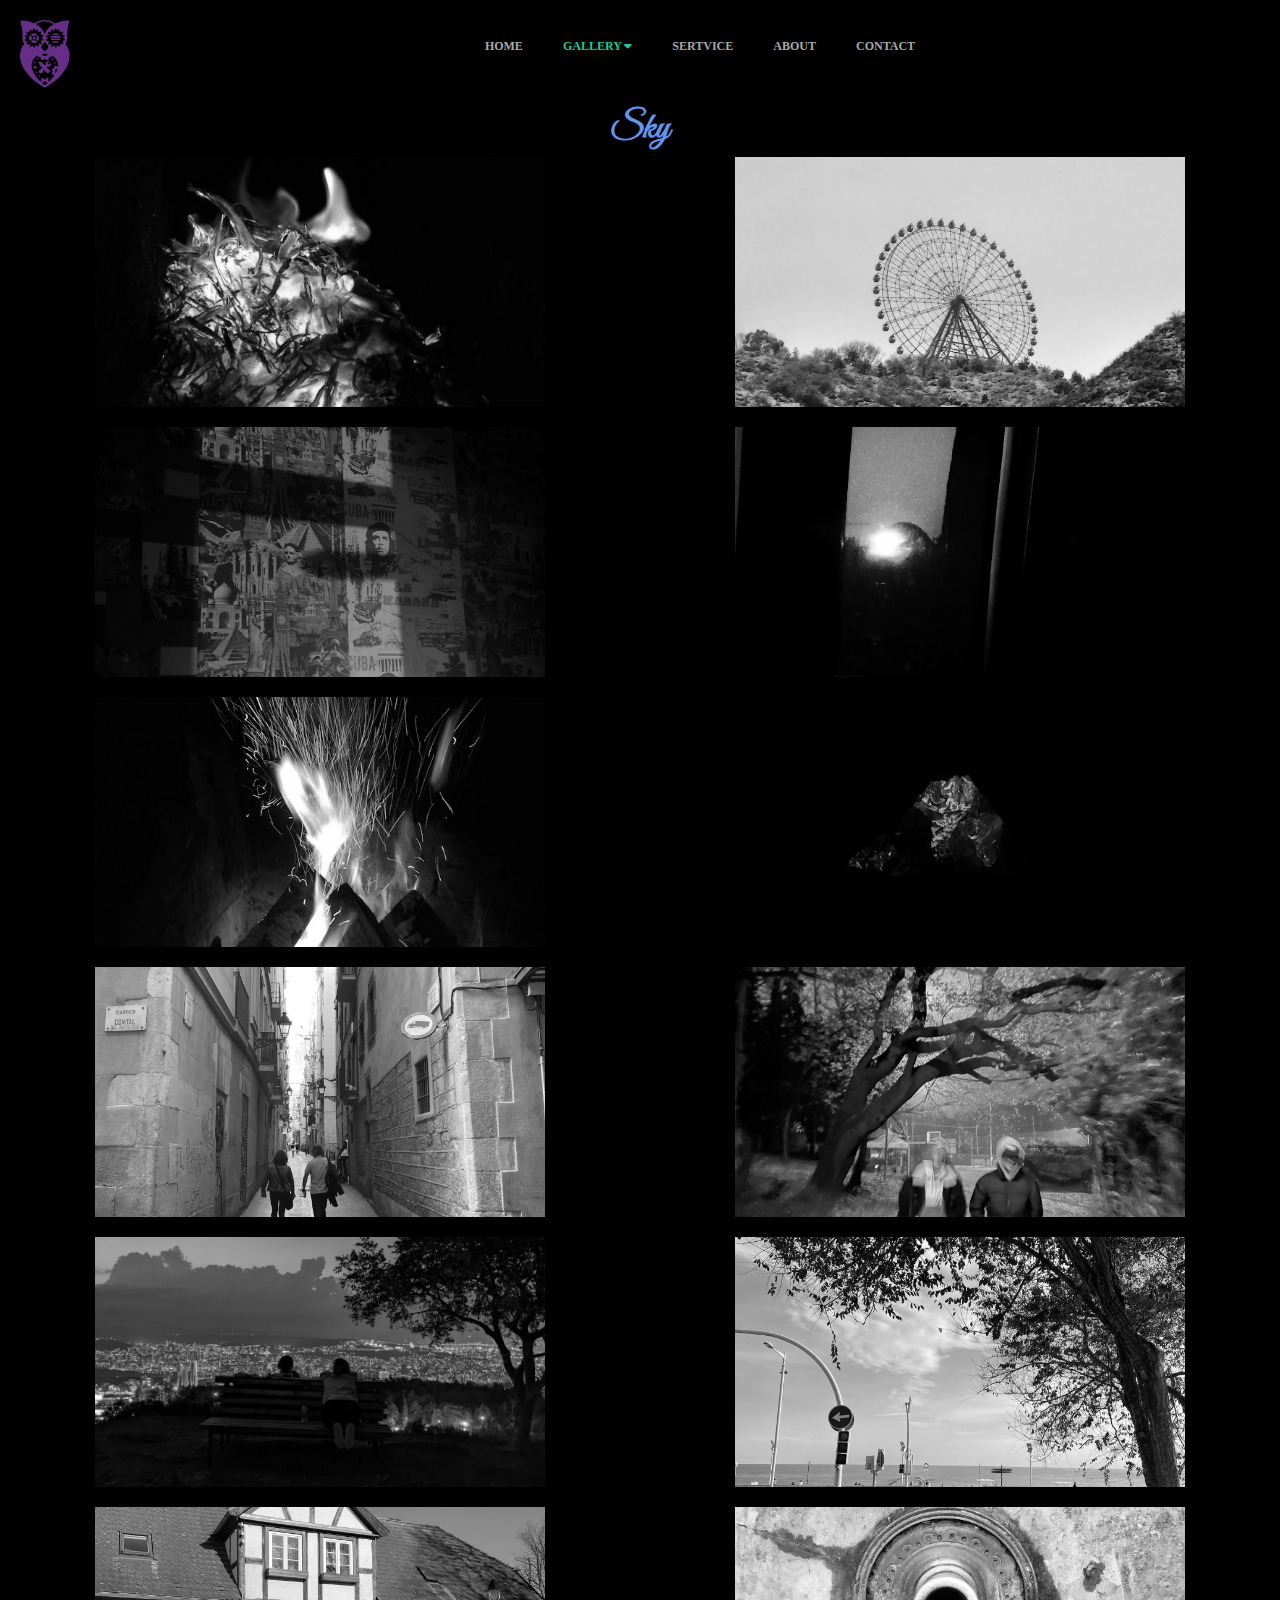
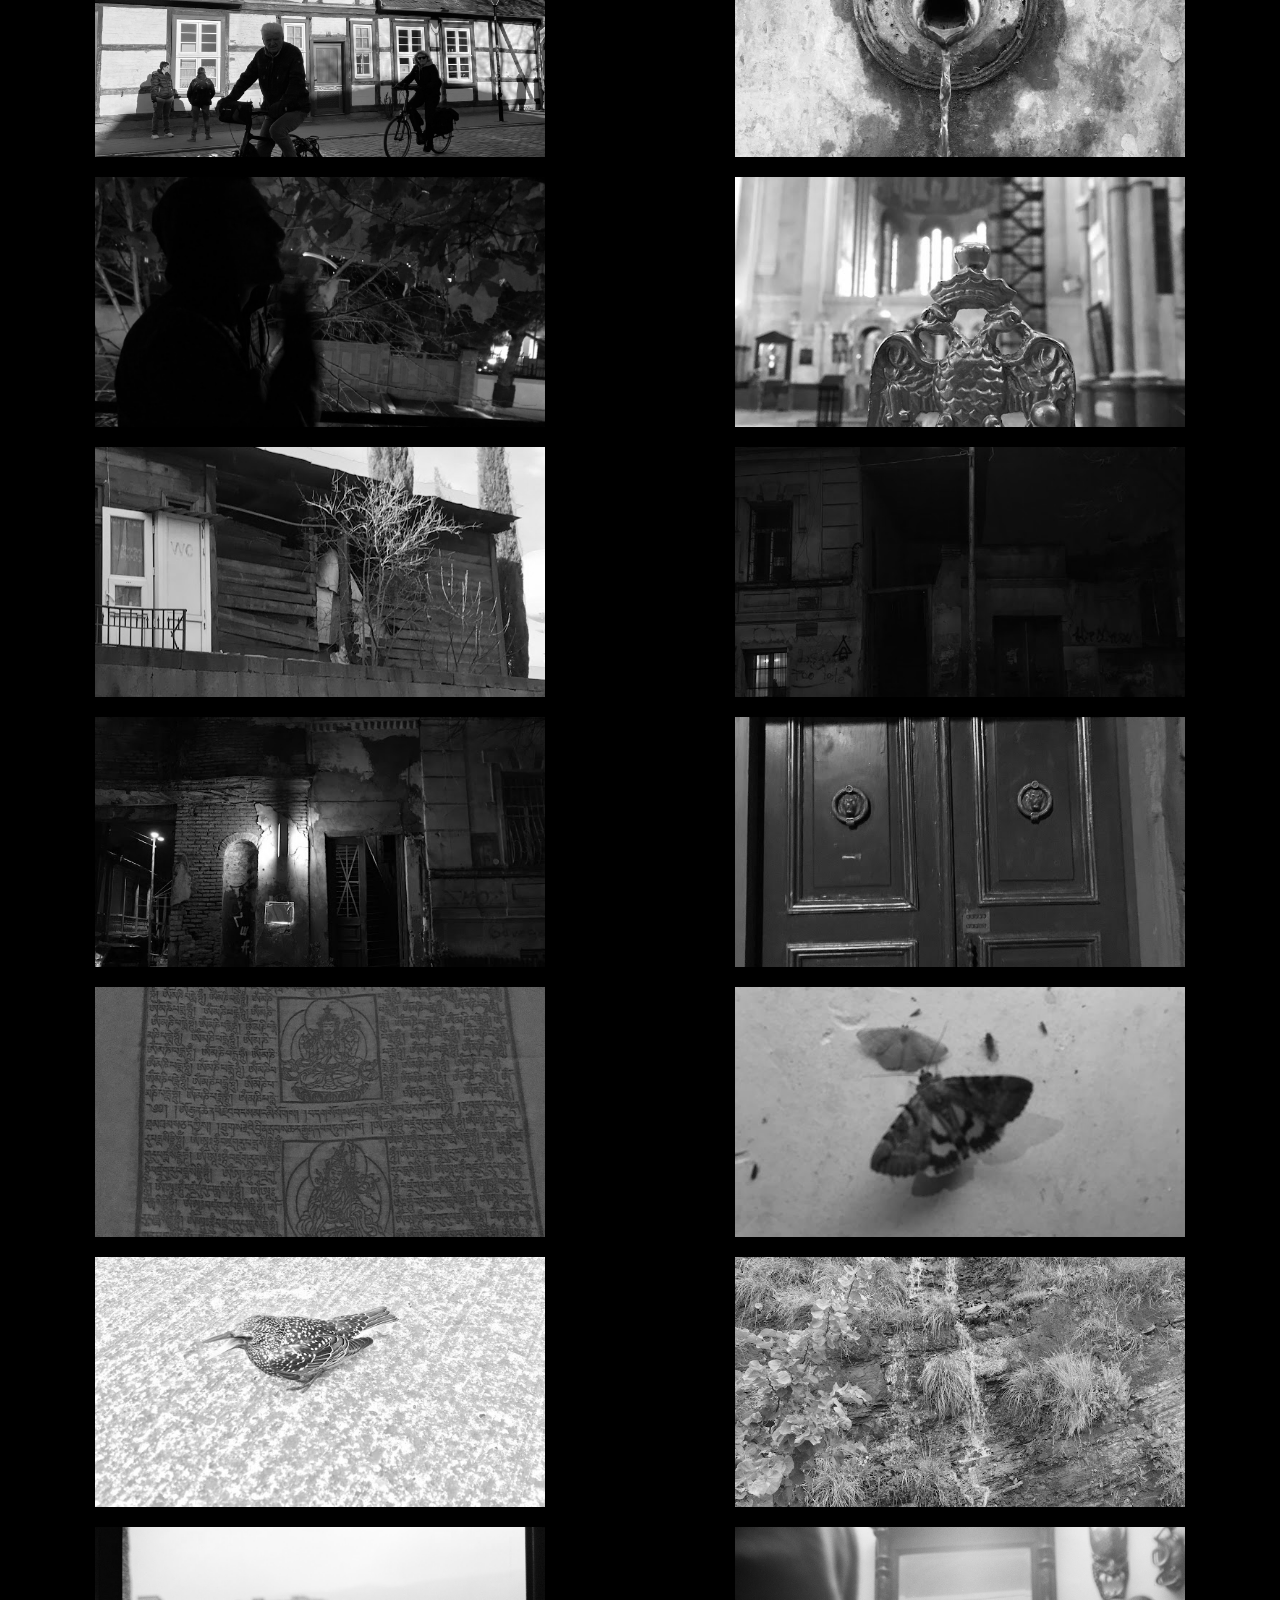
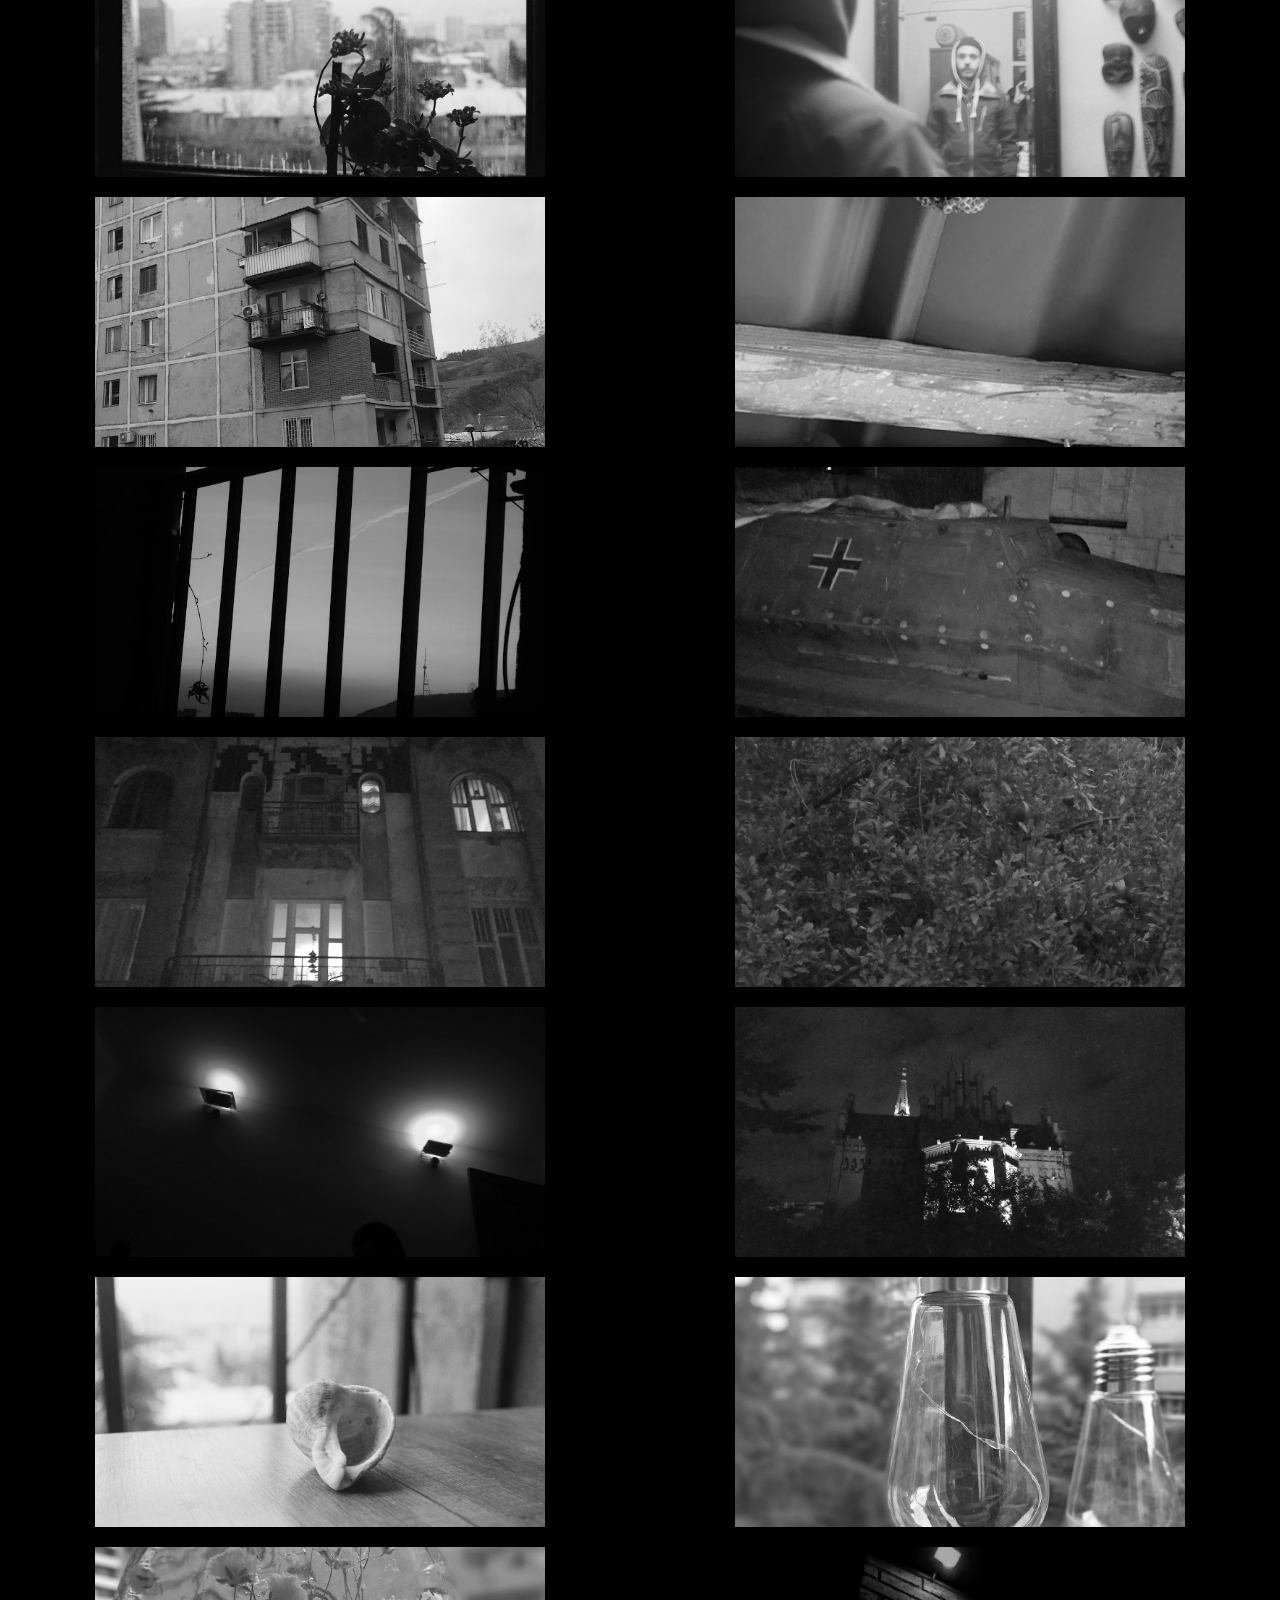
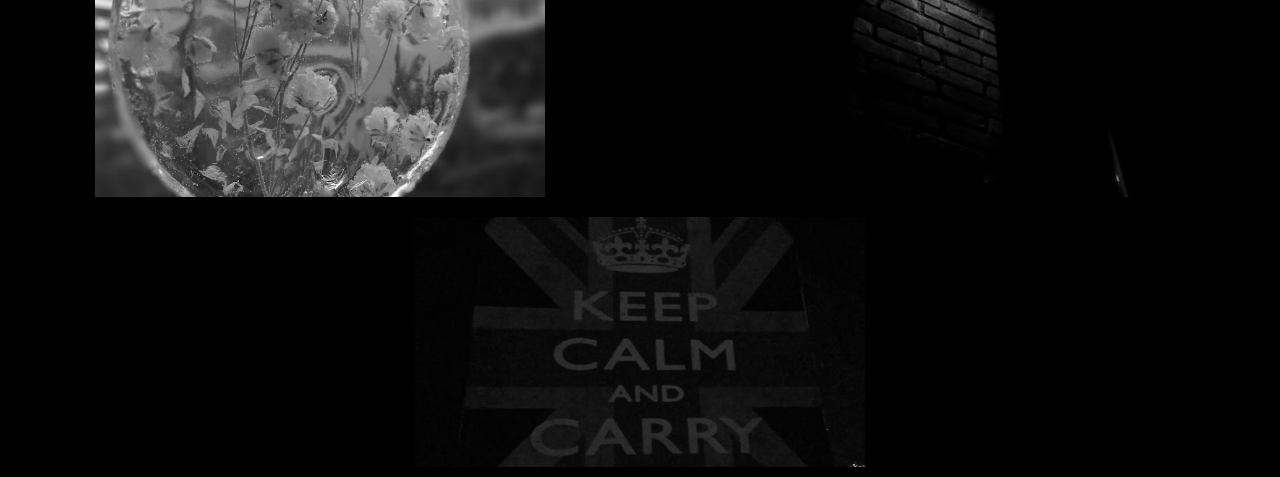
==== images pages/another.html @ c91dbfea "final project" ====
<!DOCTYPE html>
<html lang="en">
<head>
    <meta charset="UTF-8">
    <meta http-equiv="X-UA-Compatible" content="IE=edge">
    <meta name="viewport" content="width=device-width, initial-scale=1.0">
    <link rel="stylesheet" href="https://cdnjs.cloudflare.com/ajax/libs/font-awesome/6.2.1/css/all.min.css">
    <link rel="stylesheet" href="../css/reset.css">
    <link rel="stylesheet" href="../css/fromairport.css">
    <link rel="stylesheet" href="../css/style.css">
    <link href="https://fonts.googleapis.com/css2?family=Great+Vibes&display=swap" rel="stylesheet">
    <title>Photography Art</title>
</head>
<body>
    <!-- header for my project -->
    <header>
        <div class="container">
            <div class="div1">
                <a class="geolab" href="../index.html"><img src="../images/Group 2.png" alt="geolab"></a>
            </div>
            <nav>
                <ul class="list1">
                   <a class="home1" href="../index.html"><li>HOME</li></a> 
                   <a class="gallery1" href="../pages/gallery.html"> <li>GALLERY <i class="fas fa-caret-down"></i></li></a>
                   <!-- <ul class="dropdown">
                    <li>sky</li>
                    <li>builds</li>
                    <li>nature</li>
                    <li>paint</li>
                   </ul> -->
                   <a href="../pages/service.html"> <li>SERTVICE</li></a>
                   <a href="../pages/about.html"> <li>ABOUT</li></a>
                   <a href="../pages/contact.html"> <li>CONTACT</li></a>
                </ul>
            </nav>
            <div class="logos">
                <i class="fa-brands fa fa-facebook fa-2x"></i>
                <i class="fa-brands fa fa-twitter fa-2x"></i>
                <i class="fa-brands fa fa-youtube fa-2x"></i>
                <i class="fa-brands fa fa-instagram fa-2x"></i>
            </div>
        </div>
    </header>
    <main>
        <section>
            <h1 class="head1">Sky</h1>
            <div class="container2">
              <img src="../images/another/1 (1).jpg" alt="another">
              <img src="../images/another/1 (103).jpg" alt="another">
              <img src="../images/another/1 (104).jpg" alt="another">
              <img src="../images/another/1 (105).jpg" alt="another">
              <img src="../images/another/1 (109).jpg" alt="another">
              <img src="../images/another/1 (112).jpg" alt="another">
              <img src="../images/another/1 (115).jpg" alt="another">
              <img src="../images/another/1 (116).jpg" alt="another">
              <img src="../images/another/1 (118).jpg" alt="another">
              <img src="../images/another/1 (120).jpg" alt="another">
              <img src="../images/another/1 (121).jpg" alt="another">
              <img src="../images/another/1 (14).JPG" alt="another">
              <img src="../images/another/1 (15).jpg" alt="another">
              <img src="../images/another/1 (18).jpg" alt="another">
              <img src="../images/another/1 (19).jpg" alt="another">
              <img src="../images/another/1 (26).jpg" alt="another">
              <img src="../images/another/1 (27).jpg" alt="another">
              <img src="../images/another/1 (28).jpg" alt="another">
              <img src="../images/another/1 (35).jpg" alt="another">
              <img src="../images/another/1 (36).JPG" alt="another">
              <img src="../images/another/1 (42).jpg" alt="another">
              <img src="../images/another/1 (43).JPG" alt="another">
              <img src="../images/another/1 (57).jpg" alt="another">
              <img src="../images/another/1 (58).jpg" alt="another">
              <img src="../images/another/1 (61).jpg" alt="another">
              <img src="../images/another/1 (7).jpg" alt="another">
              <img src="../images/another/1 (71).jpg" alt="another">
              <img src="../images/another/1 (73).jpg" alt="another">
              <img src="../images/another/1 (78).jpg" alt="another">
              <img src="../images/another/1 (79).jpg" alt="another">
              <img src="../images/another/1 (80).jpg" alt="another">
              <img src="../images/another/1 (85).jpg" alt="another">
              <img src="../images/another/1 (9).jpg" alt="another">
              <img src="../images/another/1 (95).jpg" alt="another">
              <img src="../images/another/1 (96).jpg" alt="another">
              <img src="../images/another/1 (98).jpg" alt="another">
              <img src="../images/another/1 (99).jpg" alt="another">
            </div>
        </section>
    </main>
</body>
</html>
---- css/fromairport.css ----
section {
    background-color: black;
}
.container2 {
    display: flex;
    justify-content: space-around;
    flex-flow: row wrap;
}
.head1 {
    text-align: center;
    font-size: 36px;
    color: #6495ED;
    font-weight: bolder;
    font-family: 'Great Vibes', cursive;
}

.container2 >img {
    width: 450px;
    height: 250px;
    filter: grayscale(100%);
    margin: 10px;
    object-fit: cover;
}
.container2 > img:hover {
    filter: grayscale(0%);
}
---- css/style.css ----
body {
    background-color: black;
    height: 1500px;
}
.container {
    background-color:black;
    width: 1530px;
    display: flex;
    justify-content: space-between;
    /* position: fixed;
    z-index: 30; */
}
.div1 > .geolab > img {
    width: 50px;
    margin: 20px;
    animation: anime 3s linear infinite ;
}
@keyframes anime {
    0% {
        filter: hue-rotate(0deg);
    }
    50% {
        filter: hue-rotate(160deg);
    }
    100% {
        filter: hue-rotate(360deg);
    }
}
nav > .list1 {
    display: flex;
    justify-content: center;
    margin: 20px;
    position: relative;
}
.list1 > a {
    margin: 20px;
    color: darkgrey;
    font-weight: bolder;
    font-size: 12px;
}
.list1 > .home {
    color: #20c997;
}
.list1 >a:hover {
    color: #20c997;
}
.logos > i {
    margin-top:20px;
    margin-right: 20px;
    color: darkgrey;
    font-weight: normal;
}
i:hover {
    color: white;
}

/* section for cards */
img {
    object-fit: cover;
}
.mysection {
    display: flex;
    justify-content: space-around;
}
.myalbums {
    display: flex;
    position: absolute;
    margin-top: 2rem;
    /* margin-left: 2rem; */
}
.myalbums .plane {
    width: 450px;
    height: 400px;
    position: relative;
    display: inline-block;
}
.myalbums  h2 {
    position: absolute;
    color: white;
    font-size: 25px;
    margin-top: 150px;
    margin-left: 160px;
}
.plane {
    filter: grayscale(100%);
}
.plane:hover {
    filter: grayscale(0%);
}
/* button style */
.button {
    border: 1px solid red;
    width: 100px;
    height: 30px;
    padding-top: 5px;
    padding-left: 5px;
    display: inline-block;
    position: absolute;
    top: 50%;
    left: 50%;
    transform: translate(-50%, -50%);
    color: white;
    font-weight: bolder;
}
.button:hover {
    color: black;
    background-color: whitesmoke;
}
/* second card */

.season {
    display: flex;
    position: absolute;
    margin-top: 2rem;
    margin-left: 30rem;
}
.season .seasons {
    width: 450px;
    height: 400px;
    position: relative;
    display: inline-block;
}
.season h2 {
    position: absolute;
    color: white;
    font-size: 25px;
    margin-top: 150px;
    margin-left: 190px;
}
.seasons {
    filter: grayscale(100%);
}
.seasons:hover {
    filter: grayscale(0%);
}
.list1 .gallery1 {
    color: #20c997;
}
/* third card */
.art {
    display: flex;
    position: absolute;
    margin-top: 2rem;
    margin-left: 60rem;
}
.art .art1 {
    width: 450px;
    height: 400px;
    position: relative;
    display: inline-block;
}
.art h2 {
    position: absolute;
    color: white;
    font-size: 25px;
    margin-top: 150px;
    margin-left: 210px;
}
.art {
    filter: grayscale(100%);
}
.art:hover {
    filter: grayscale(0%);
}
/* fourth card */
.nature {
    display: flex;
    position: absolute;
    margin-top: 30rem;
    
}
.nature .nature1 {
    width: 450px;
    height: 400px;
    position: relative;
    display: inline-block;
}
.nature h2 {
    position: absolute;
    color: white;
    font-size: 25px;
    margin-top: 150px;
    margin-left: 190px;
}
.nature {
    filter: grayscale(100%);
}
.nature:hover {
    filter: grayscale(0%);
}
/* fifth card */
.sky {
    display: flex;
    position: absolute;
    margin-top: 30rem;
    margin-left: 30rem;
}
.sky .sky1 {
    width: 450px;
    height: 400px;
    position: relative;
    display: inline-block;
}
.sky h2 {
    position: absolute;
    color: white;
    font-size: 25px;
    margin-top: 150px;
    margin-left: 190px; 
}
.sky {
    filter: grayscale(100%);
}
.sky:hover {
    filter: grayscale(0%);
}
/* sisxth card */
.another {
    display: flex;
    position: absolute;
    margin-top: 30rem;
    margin-left: 60rem;
    filter:grayscale(100%);
}
.another:hover {
    filter: grayscale(0%);
}
.another .another1 {
    width: 450px;
    height: 400px;
    position: relative;
    display: inline-block;
}
.another h2 {
    position: absolute;
    color: white;
    font-size: 25px;
    margin-top: 150px;
    margin-left: 190px;
}
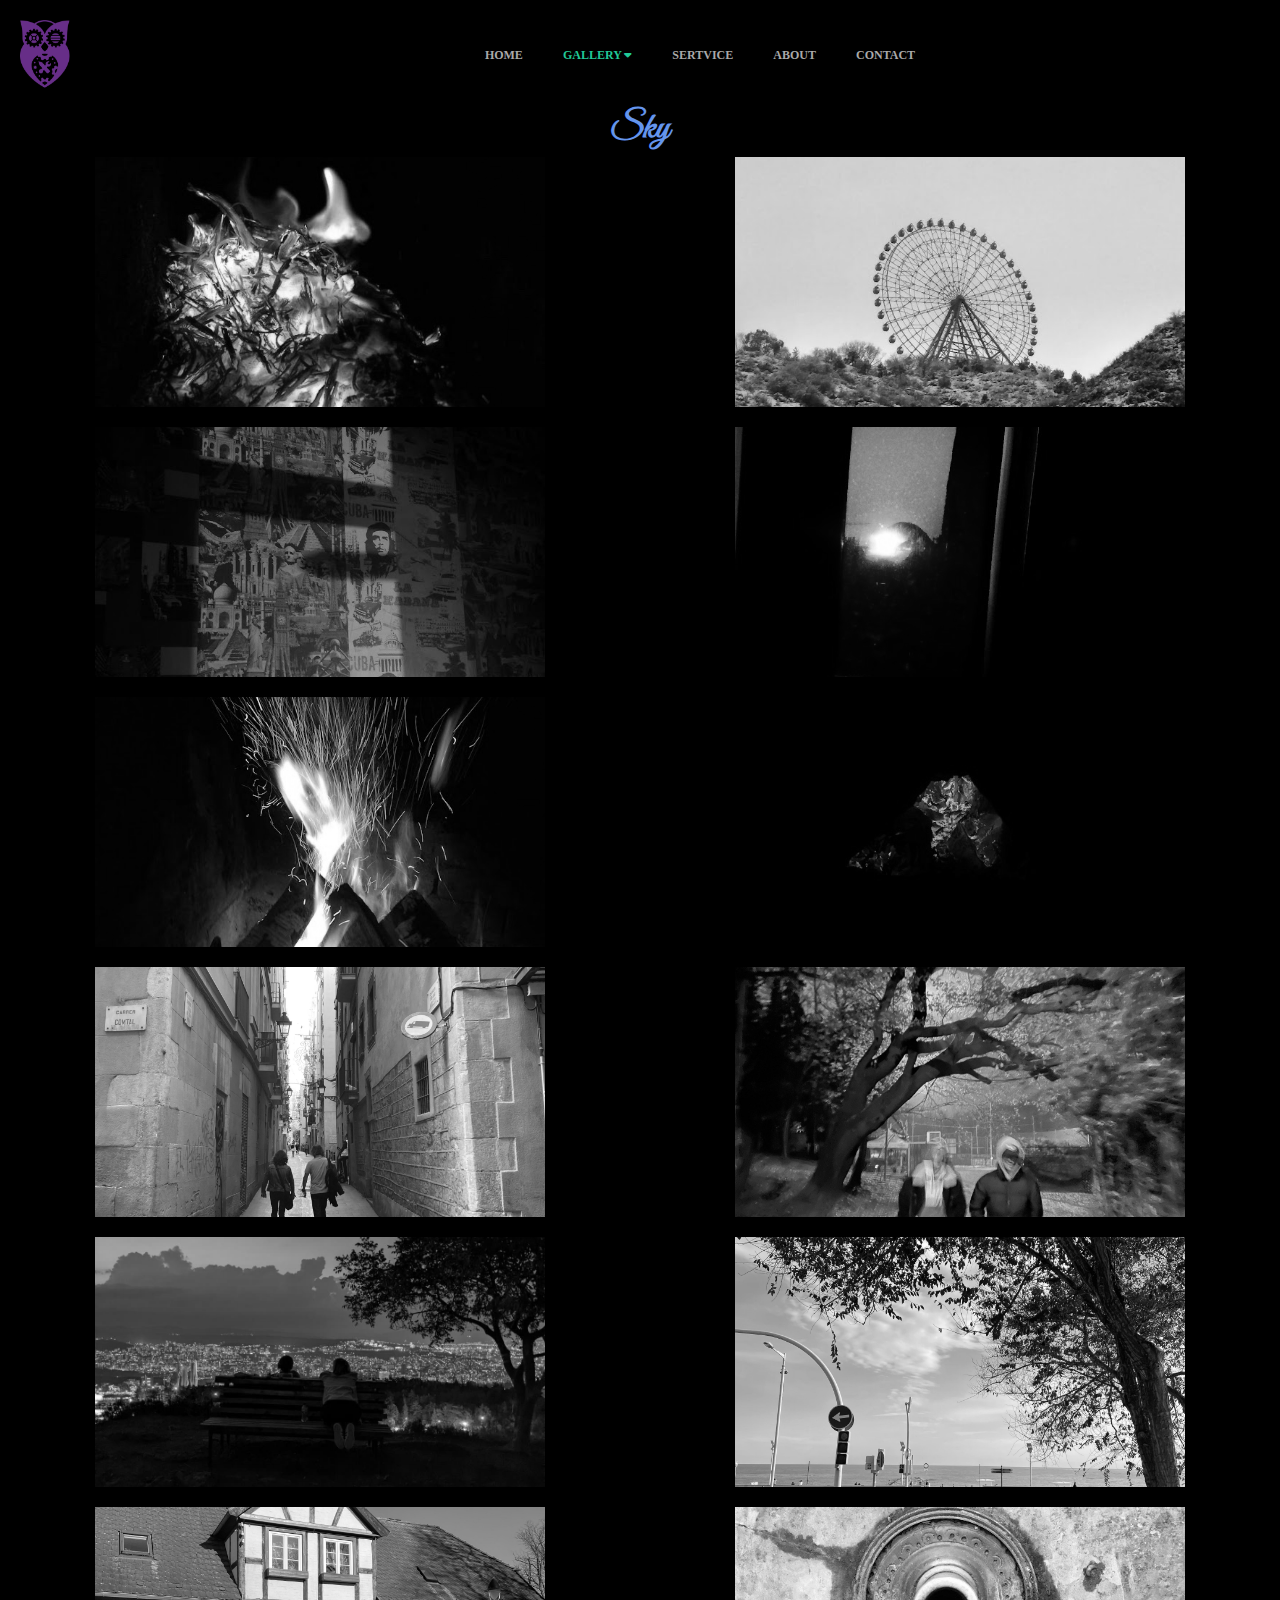
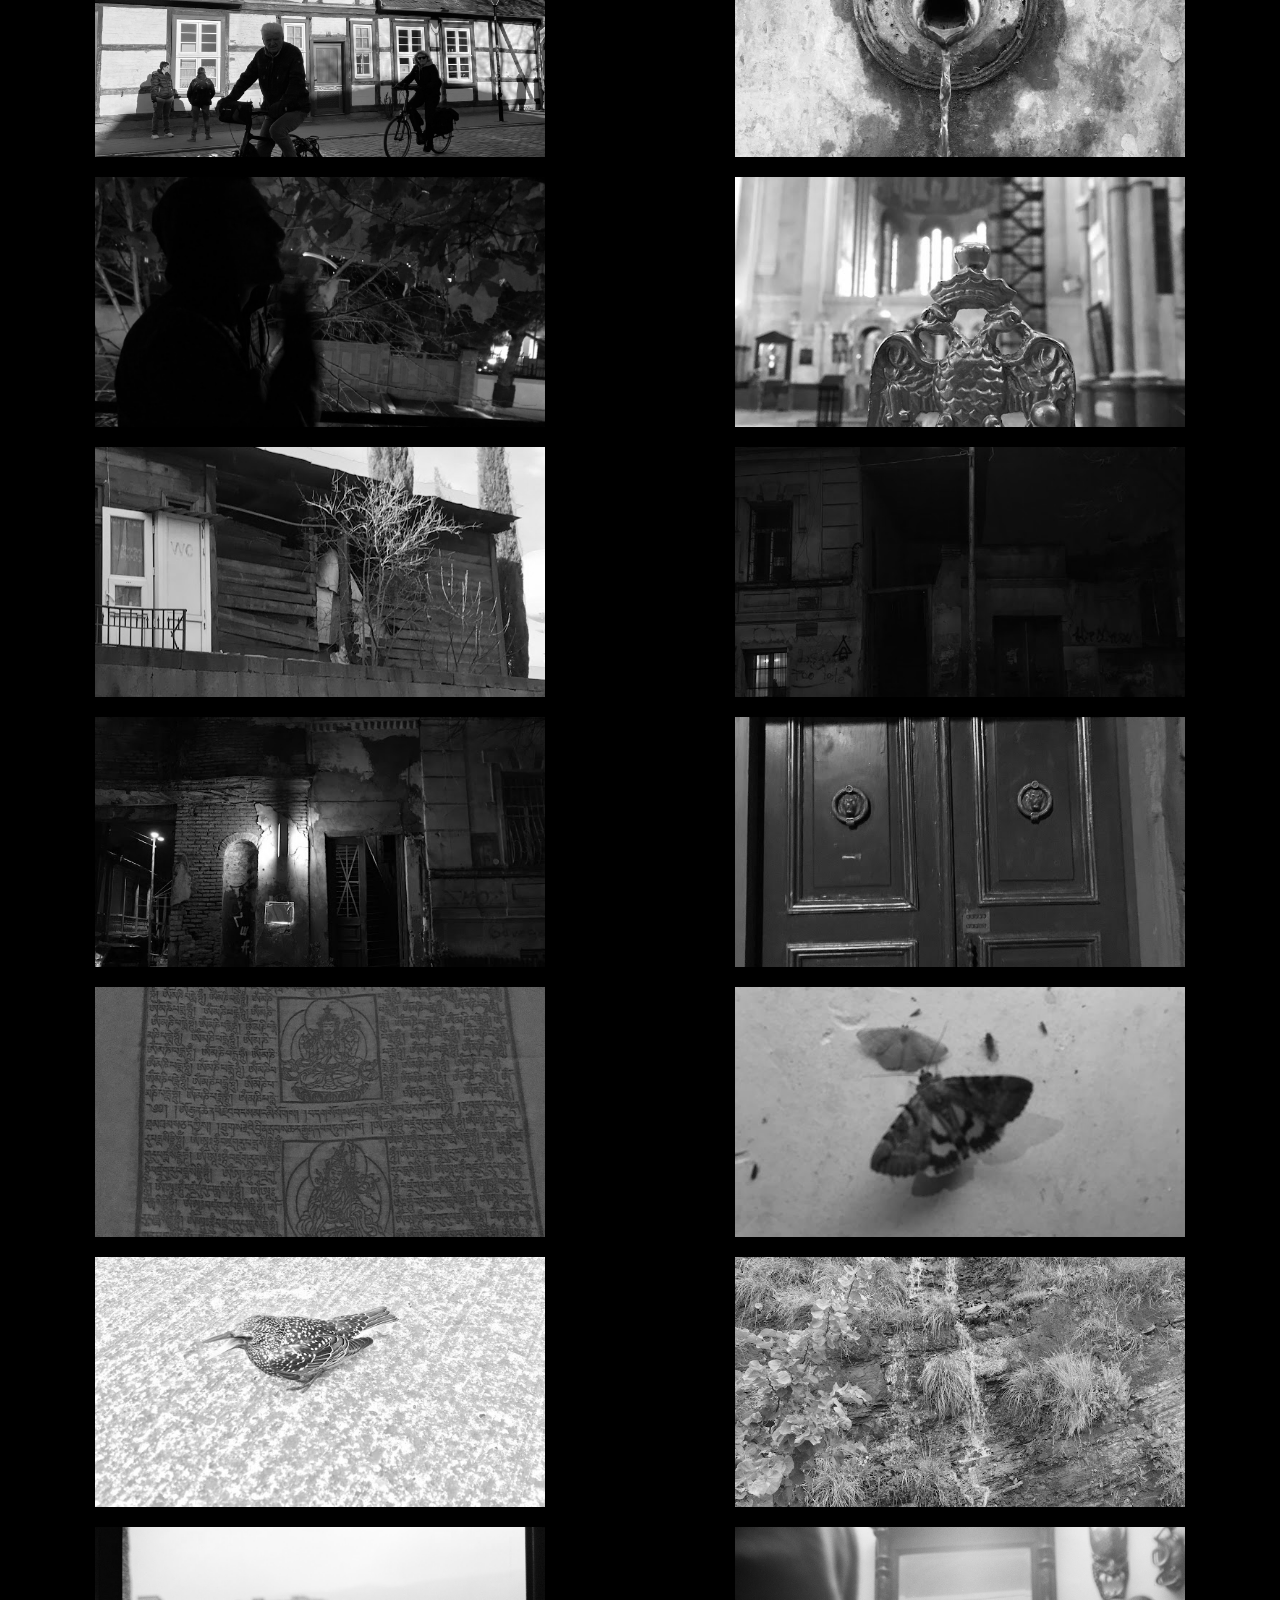
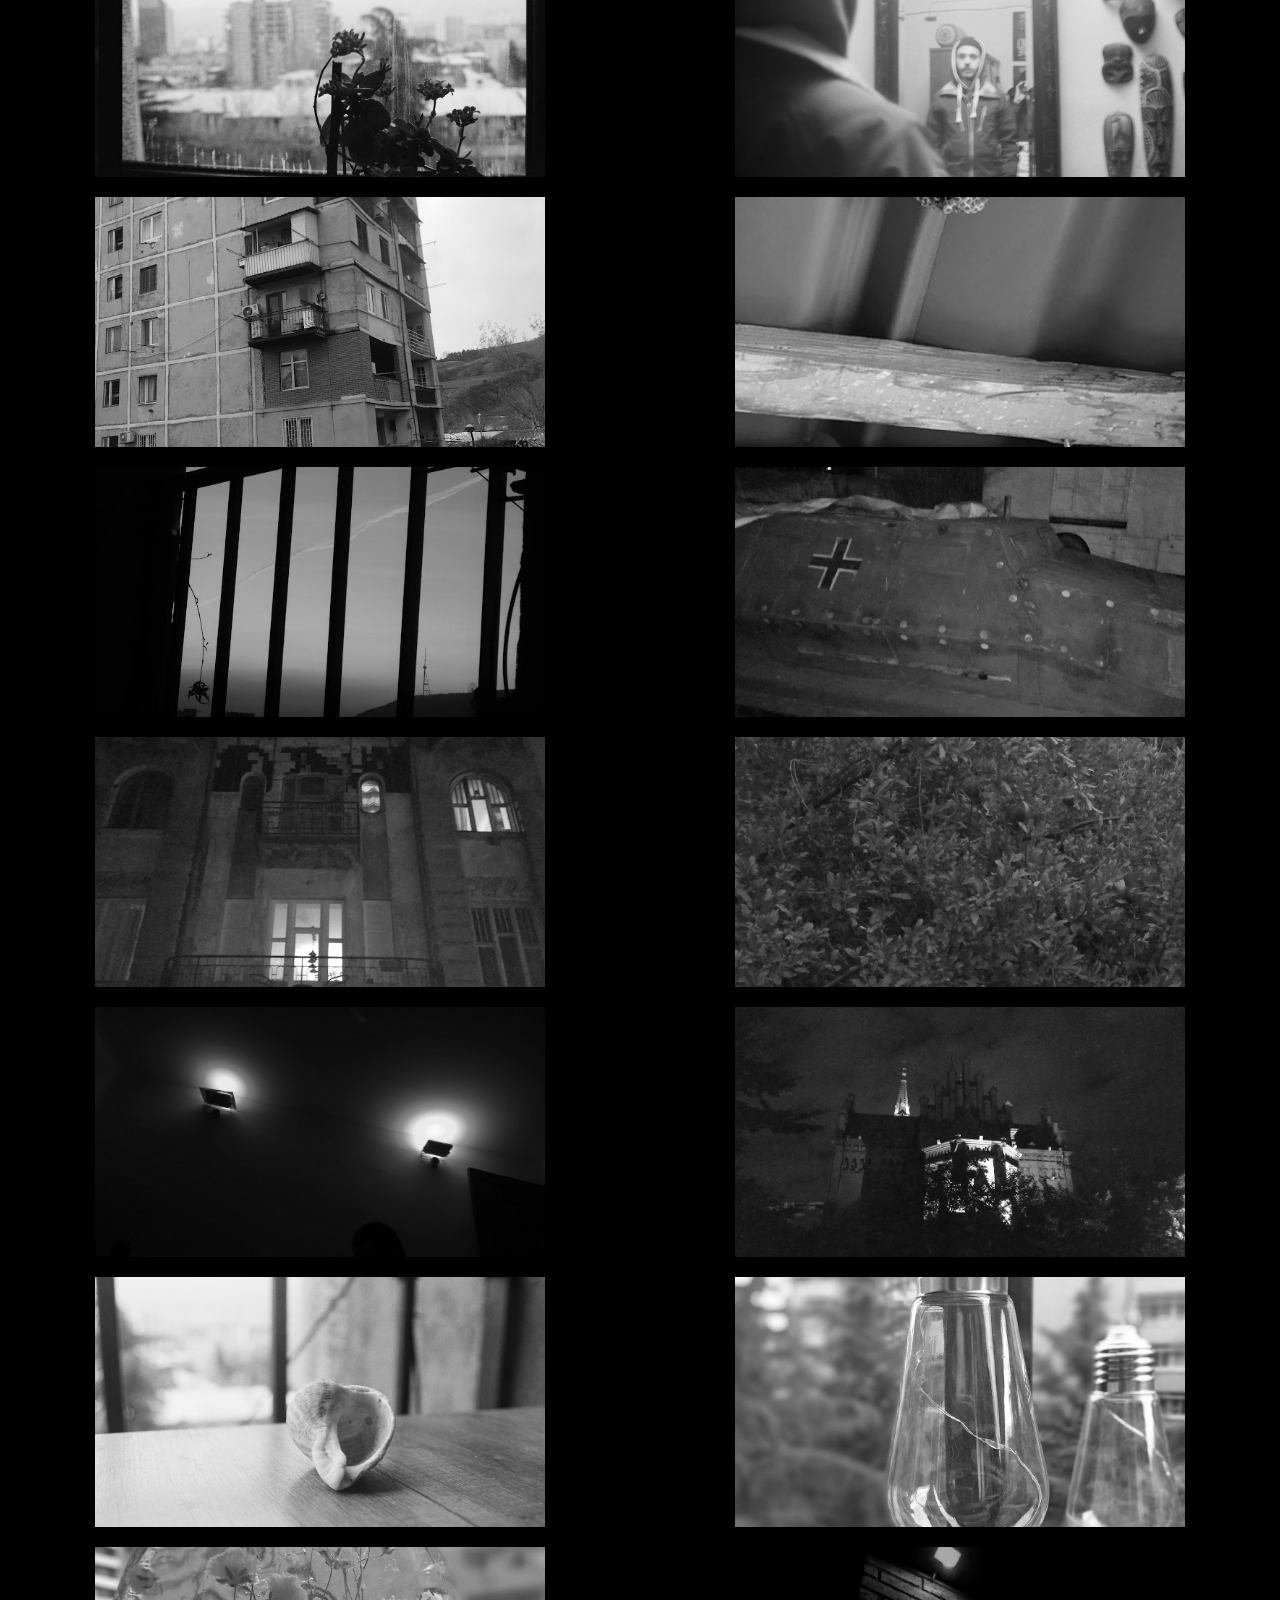
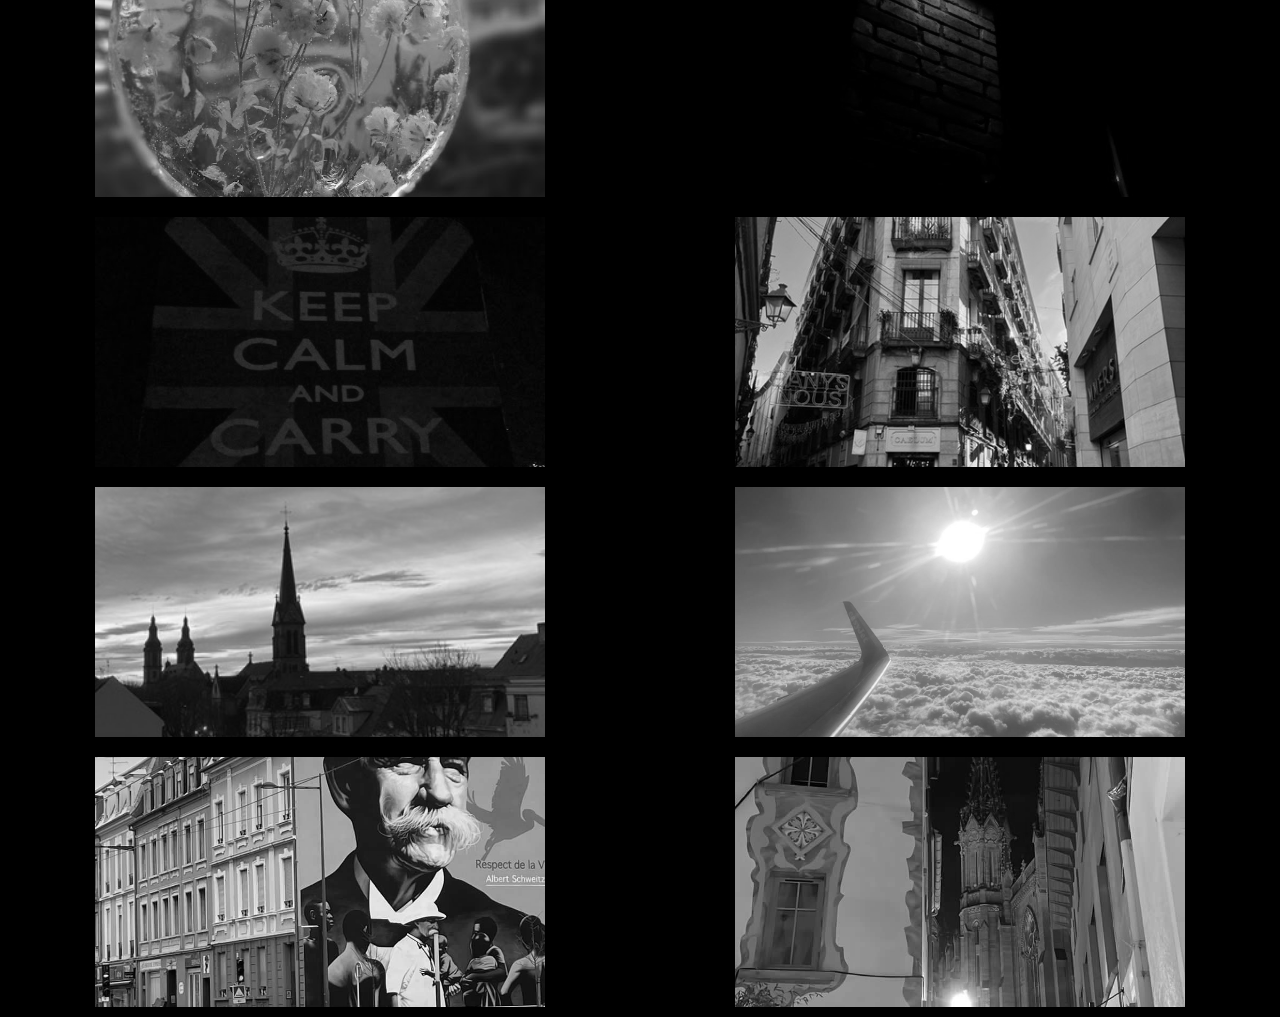
==== commit 65e3c2f3: "final project" ====
--- a/images pages/another.html
+++ b/images pages/another.html
@@ -82,6 +82,11 @@
               <img src="../images/another/1 (96).jpg" alt="another">
               <img src="../images/another/1 (98).jpg" alt="another">
               <img src="../images/another/1 (99).jpg" alt="another">
+              <img src="../images/image0.jpeg" alt="another">
+              <img src="../images/image1.jpeg" alt="another">
+              <img src="../images/image2.jpeg" alt="another">
+              <img src="../images/image3.jpeg" alt="another">
+              <img src="../images/image4.jpeg" alt="another">
             </div>
         </section>
     </main>
--- a/css/style.css
+++ b/css/style.css
@@ -1,14 +1,13 @@
 body {
     background-color: black;
-    height: 1500px;
 }
 .container {
     background-color:black;
     width: 1530px;
     display: flex;
     justify-content: space-between;
-    /* position: fixed;
-    z-index: 30; */
+    flex-flow: row wrap;
+    align-items: center;
 }
 .div1 > .geolab > img {
     width: 50px;
@@ -55,6 +54,12 @@
 }
 
 /* section for cards */
+h1 {
+    color: #20c997;
+    font-family: 'Great Vibes', cursive;
+    font-size: 36px;
+    text-align: center;
+}
 img {
     object-fit: cover;
 }
@@ -237,4 +242,18 @@
     font-size: 25px;
     margin-top: 150px;
     margin-left: 190px;
-}+}
+/* footer style */
+
+.myfooter1 {
+    color: white;
+    margin-top: 1000px;
+    text-align: center;
+    margin-bottom: 50px;
+}
+.myfooter {
+    margin-top: 100px;
+    color: #20c997;
+    text-align: center;
+    margin-bottom: 50px;
+}
